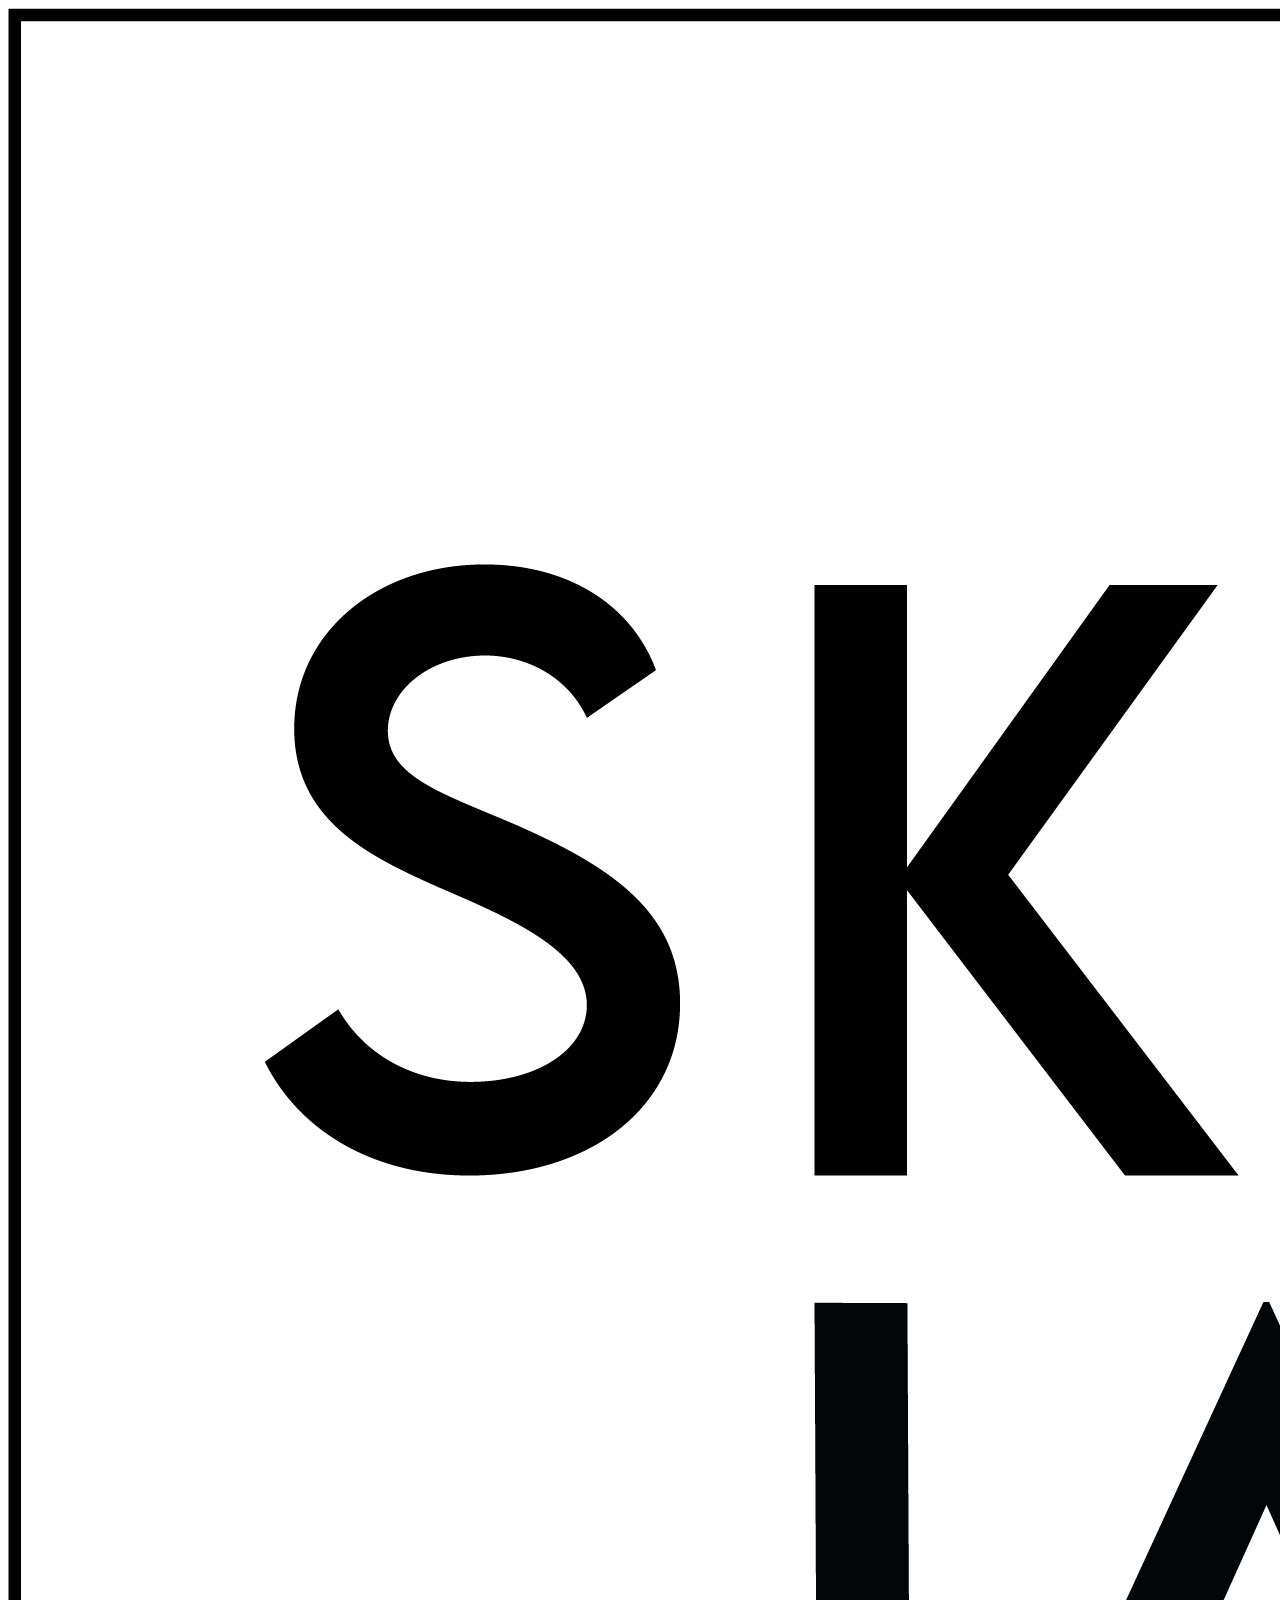
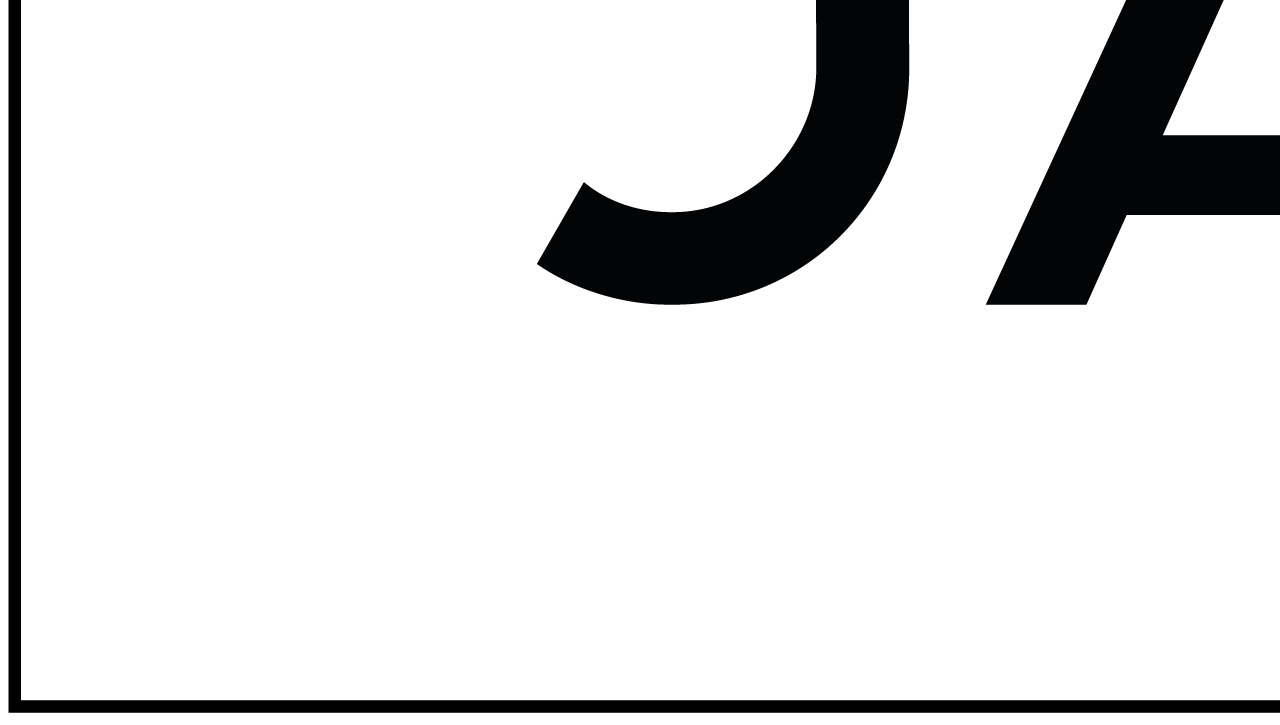
==== index.html @ 9f5096bf "website init" ====
<!DOCTYPE html>
<html lang="en">
<head>
    <meta charset="UTF-8">
    <meta name="viewport" content="width=device-width, initial-scale=1.0">

    <title>Document</title>
</head>
<body>
    <header id="headre">
        <img src="images/logo.png" alt="">
    </header>
</body>
</html>
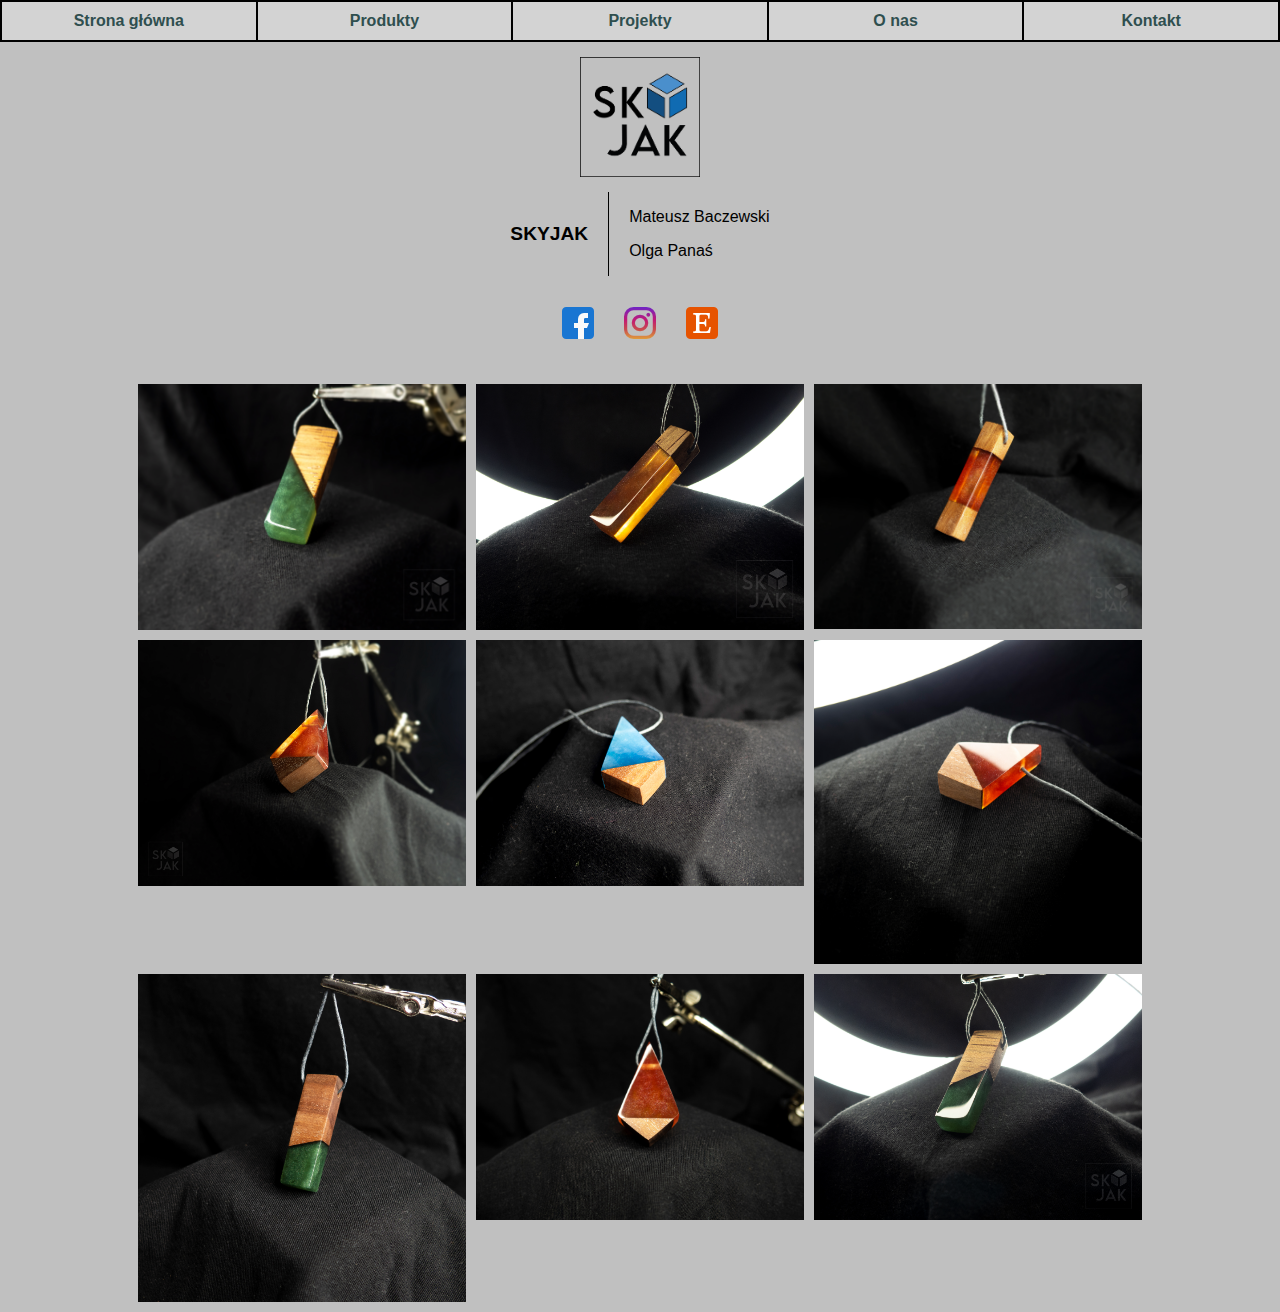
==== commit 586ae005: "BeforeChanges" ====
--- a/index.html
+++ b/index.html
@@ -3,12 +3,52 @@
 <head>
     <meta charset="UTF-8">
     <meta name="viewport" content="width=device-width, initial-scale=1.0">
-
+    <link rel="stylesheet" href="styles/styles.css">
+    <link rel="stylesheet" href="styles/header.css">
     <title>Document</title>
 </head>
 <body>
-    <header id="headre">
-        <img src="images/logo.png" alt="">
+    <header id="header">
+        <nav class="menu">
+            <ul>
+                <li><a href="#">Strona główna</a></li>
+                <li><a href="#">Produkty</a></li>
+                <li><a href="#">Projekty</a></li>
+                <li><a href="#">O nas</a></li>
+                <li><a href="#">Kontakt</a></li>
+            </ul>
+        </nav>
     </header>
+    <div class="logo-container">
+        <img class="logo" width="120px" src="images/logo.png" alt="">
+    </div>
+    <div class="text-container">
+        <div class="company-name">
+            <p>SKYJAK</p>
+        </div>
+        <div class="owners">
+            <p>Mateusz Baczewski</p>
+            <p>Olga Panaś</p>
+        </div>
+    </div>
+    <div class="conteiner">
+        <ul>
+            <li><a href="https://www.facebook.com/people/skyjak/100084129597681/" target="_blank"><img src="images/facebook.png" alt=""></a></li>
+            <li><a href="https://instagram.com/skyjak_/" target="_blank"><img src="images/instagram.png" alt=""></a></li>
+            <li><a href="https://skyjak.etsy.com" target="_blank"><img src="images/etsy.png" alt=""></a></li>
+        </ul>
+    </div>
+
+    <div class="image-conteiner">
+        <img src="images/photo1.jpg" alt="">
+        <img src="images/photo2.jpg" alt="">
+        <img src="images/photo3.jpg" alt="">
+        <img src="images/photo4.jpg" alt="">
+        <img src="images/photo5.jpg" alt="">
+        <img src="images/photo6.jpg" alt="">
+        <img src="images/photo7.jpg" alt="">
+        <img src="images/photo8.jpg" alt="">
+        <img src="images/photo9.jpg" alt="">
+    </div>
 </body>
 </html>--- a/styles/styles.css
+++ b/styles/styles.css
@@ -0,0 +1,63 @@
+:root{
+    box-sizing: border-box;
+    color: black;
+    background-color: #C0c0c0;
+    font-family: "Montserrat", sans-serif;
+}
+body{
+    margin: 0;
+}
+
+*,::before, ::after{
+    box-sizing: inherit;
+}
+
+.logo-container {
+    display: flex;
+    justify-content: center;
+    padding:15px;
+}
+
+.text-container {
+    display: flex;
+    justify-content: center;
+    align-items: center;
+    font-size: 1.2rem;
+}
+
+.owners{
+    padding-left: 20px;
+    border-left: 1px solid black;
+    font-size: 1rem;
+}
+.company-name{
+    padding-right: 20px;
+    font-weight: bold;
+}
+
+.conteiner ul{
+    list-style-type: none;
+    display: flex;
+    justify-content: center;
+    padding-inline-start: 0px;
+}
+.conteiner li{
+    padding: 15px;
+}
+
+.image-conteiner{
+    display: grid;
+    gap: 10px;
+    padding: 10px;
+    grid-template-columns: repeat(auto-fill, minmax(300px, 1fr));
+    margin: 0 10%;
+}
+.image-conteiner img{
+    width: 100%;
+    height: auto;
+    display: block;
+    transition: transform 1s; 
+}
+.image-container img:hover {
+    transform: scale(1.1);
+}--- a/styles/header.css
+++ b/styles/header.css
@@ -0,0 +1,31 @@
+.menu ul {
+    list-style-type: none;
+    padding: 0;
+    margin: 0;
+    display: flex;
+    justify-content: space-around;
+    border: 0.1px solid black;
+}
+
+.menu li {
+    flex: 1; 
+}
+
+.menu a {
+    display: block;
+    padding: 10px 0;
+    text-align: center;
+    text-decoration: none;
+    font-size: 1rem;
+    font-weight: bold;
+    color: darkslategray;
+    background-color: lightgray;
+    border: 0.1px solid black;
+    transition: background-color 0.3s, color 0.3s;
+    font-family: "Montserrat", sans-serif;
+}
+
+.menu a:hover {
+    background-color: rgb(86, 100, 114);
+    color: white;
+}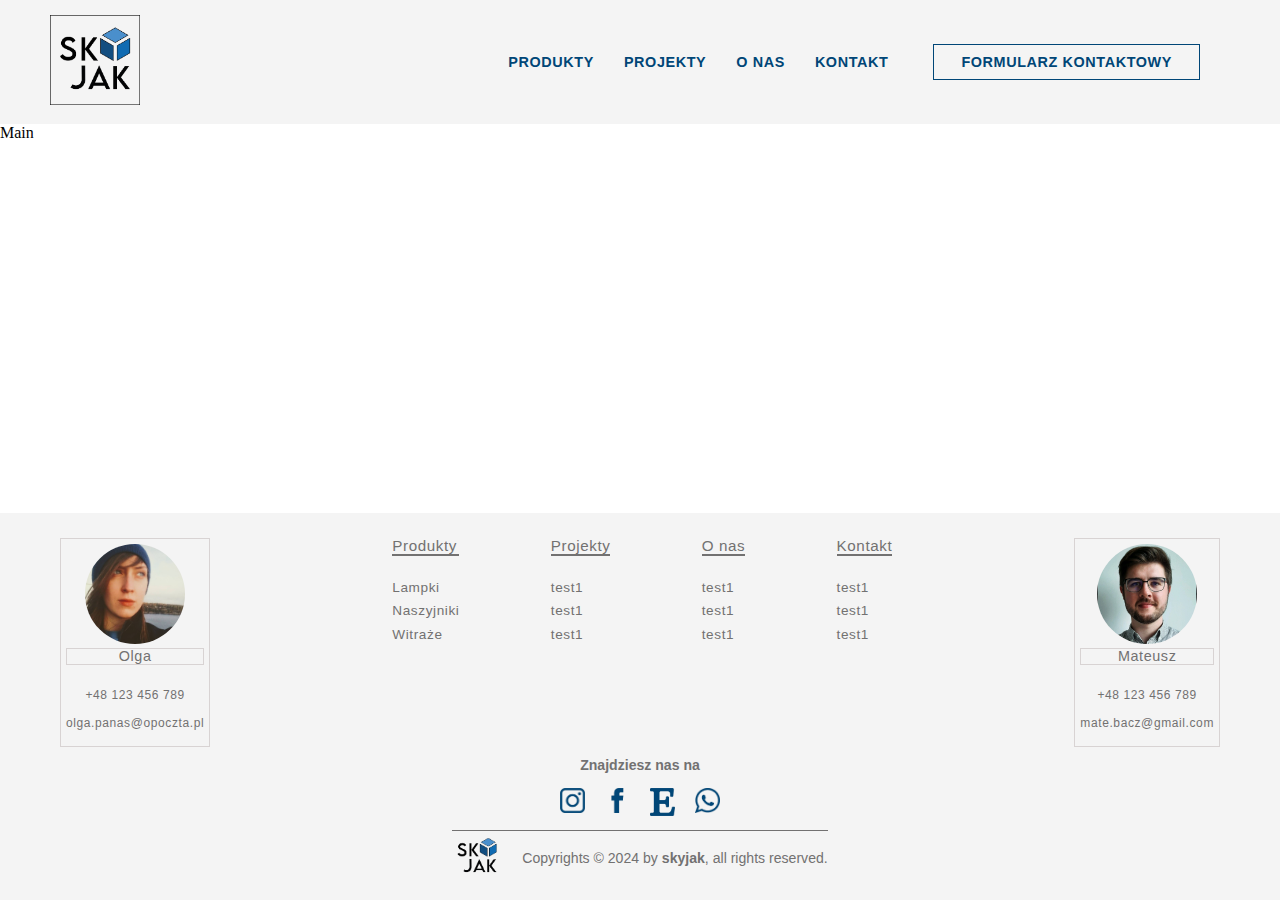
==== commit f31ece53: "new verions" ====
--- a/index.html
+++ b/index.html
@@ -4,51 +4,125 @@
     <meta charset="UTF-8">
     <meta name="viewport" content="width=device-width, initial-scale=1.0">
     <link rel="stylesheet" href="styles/styles.css">
-    <link rel="stylesheet" href="styles/header.css">
     <title>Document</title>
 </head>
 <body>
-    <header id="header">
-        <nav class="menu">
-            <ul>
-                <li><a href="#">Strona główna</a></li>
-                <li><a href="#">Produkty</a></li>
-                <li><a href="#">Projekty</a></li>
-                <li><a href="#">O nas</a></li>
-                <li><a href="#">Kontakt</a></li>
-            </ul>
+    <div class="nav-conteiner">
+        <nav class = "navigation">
+            <div class = "logo-conteiner">
+                <a href="index.html">
+                    <img width="90px" src="images/logo.png" alt="">
+                </a>
+            </div>
+            <div class="nav-bar-links">
+                <div class="products">
+                    <a href="#">Produkty</a>
+                    <div class="dropdown-products">
+                        <a href="#">Lampki</a>
+                        <a href="#">Naszyjniki</a>
+                        <a href="#">Witraże</a>
+                    </div>
+                </div>
+                <a href="#">Projekty</a></li>
+                <a href="#">O nas</a></li>
+                <a href="#">Kontakt</a></li>
+                <div class="nav-button">
+                    <a href="">Formularz kontaktowy</a>
+                </div>
+            </div>  
         </nav>
-    </header>
-    <div class="logo-container">
-        <img class="logo" width="120px" src="images/logo.png" alt="">
     </div>
-    <div class="text-container">
-        <div class="company-name">
-            <p>SKYJAK</p>
-        </div>
-        <div class="owners">
-            <p>Mateusz Baczewski</p>
-            <p>Olga Panaś</p>
+
+    <div class="main-content">
+        <div>Main</div>
+
+    </div>
+
+
+    <div class="footer-conteiner">
+        <div class="footer">
+            <div class="footer-column-wrapper">
+                <div class="person">
+                    <div class="person-img">
+                        <img src="images/olga.jpg" alt="">
+                    </div>
+                    <div class="person-name">Olga</div>
+                    <div class="phone-number"><a href="tel:+48123456789" class="phone-number">+48 123 456 789</a></div>
+                    <div class="email"><a href="mailto:olga.panas@opoczta.pl">olga.panas@opoczta.pl</a></div>
+                </div>
+                <div class="main-info-footer">
+                    <div class="items-footer">
+                        <p class="items-name-footer">Produkty</p>
+                        <div class="items-item-footer">
+                            <a href="#">Lampki</a>
+                            <a href="#">Naszyjniki</a>
+                            <a href="#">Witraże</a>
+                        </div>
+                    </div>
+                    <div class="items-footer">
+                        <p class="items-name-footer">Projekty</p>
+                        <div class="items-item-footer">
+                            <a href="#">test1</a>
+                            <a href="#">test1</a>
+                            <a href="#">test1</a>
+                        </div>
+                    </div>
+                    <div class="items-footer">
+                        <p class="items-name-footer">O nas</p>
+                        <div class="items-item-footer">
+                            <a href="#">test1</a>
+                            <a href="#">test1</a>
+                            <a href="#">test1</a>
+                        </div>
+                    </div>
+                    <div class="items-footer">
+                        <p class="items-name-footer">Kontakt</p>
+                        <div class="items-item-footer">
+                            <a href="#">test1</a>
+                            <a href="#">test1</a>
+                            <a href="#">test1</a>
+                        </div>
+                    </div>
+                </div>
+                <div class="person">
+                    <div class="person-img">
+                        <img src="images/mateusz.jpg" alt="">
+                    </div>
+                    <div class="person-name">Mateusz</div>
+                    <div class="phone-number"><a href="tel:+48123456789" >+48 123 456 789</a></div>
+                    <div class="email"><a href="mailto:mate.bacz@gmail.com" class="email">mate.bacz@gmail.com</a></div>
+                </div>
+            </div>
+            <div class = "footer-bottom">
+                <div class="find-us">
+                    <div class="find-us-text">Znajdziesz nas na</div>
+                </div>
+                <div class="social-media">
+                    <div class="instagram">
+                        <a href="#"><img src="images/insta-blue.png" alt=""></a>
+                    </div>
+                    <div class="facebook">
+                        <a href="#"><img src="images/fb-blue.png" alt=""></a>
+                    </div>
+                    <div class="etsy">
+                        <a href="#"><img src="images/etsy-blue.png" alt=""></a>
+                    </div>
+                    <div class="whatsapp">
+                        <a href="#"><img src="images/whatsapp-blue.png" alt=""></a>
+                    </div>
+                </div>
+                <div class="line"></div>
+                <div class="copyright-conteiner">
+                    <div class="logo-frameless">
+                        <img src="images/logoframeless.png" alt="">
+                    </div>
+                    <div class="copyright">
+                        <div class="copy-text">Copyrights © 2024 by <b>skyjak</b>, all rights reserved.</div>
+                    </div>
+                </div>
+            </div>
         </div>
     </div>
-    <div class="conteiner">
-        <ul>
-            <li><a href="https://www.facebook.com/people/skyjak/100084129597681/" target="_blank"><img src="images/facebook.png" alt=""></a></li>
-            <li><a href="https://instagram.com/skyjak_/" target="_blank"><img src="images/instagram.png" alt=""></a></li>
-            <li><a href="https://skyjak.etsy.com" target="_blank"><img src="images/etsy.png" alt=""></a></li>
-        </ul>
-    </div>
+</body>
+</html>
 
-    <div class="image-conteiner">
-        <img src="images/photo1.jpg" alt="">
-        <img src="images/photo2.jpg" alt="">
-        <img src="images/photo3.jpg" alt="">
-        <img src="images/photo4.jpg" alt="">
-        <img src="images/photo5.jpg" alt="">
-        <img src="images/photo6.jpg" alt="">
-        <img src="images/photo7.jpg" alt="">
-        <img src="images/photo8.jpg" alt="">
-        <img src="images/photo9.jpg" alt="">
-    </div>
-</body>
-</html>--- a/styles/styles.css
+++ b/styles/styles.css
@@ -1,4 +1,249 @@
-:root{
+
+* {
+    margin: 0;
+    padding: 0;
+    box-sizing: border-box;
+}
+body{
+    margin: 0;
+    padding: 0;
+    background-color: white;
+    display: flex;
+    flex-direction: column;
+}
+
+html, body {
+    height: 100%;
+}
+.nav-conteiner{
+    display: flex;
+    justify-content: center;
+    background-color: #f4f4f4; 
+}
+.navigation{
+    display: flex;
+    justify-content: space-between;
+    align-items: center;
+    padding: 15px 50px;
+    max-width: 1440px;
+    width: 100%;
+    margin: 0 auto;
+}
+
+.nav-bar-links{
+    display: flex;
+    align-items: center;
+}
+.nav-bar-links a{
+    padding: 15px
+}
+
+.nav-bar-links .dropdown-products{
+    position: absolute;
+    background-color: #fff;
+    border: 1px solid #ccc;
+    padding: 10px;
+    flex-direction: column;
+    display:none;
+}
+.nav-bar-links .products:hover .dropdown-products{
+    display: flex;
+} 
+a{
+    text-decoration: none;
+    color: #004677;
+    font-size: 0.9em;
+    letter-spacing: 0.6px;
+    text-transform: uppercase;
+    font-weight: 600;
+    line-height: 1;
+    font-family: termina, sans-serif;
+}
+a:hover{
+    text-decoration: underline;
+    text-underline-offset: 7px;
+}
+.nav-button a{
+    border: 1px solid #004677;
+    letter-spacing: .6px;
+    padding: .64em 1.88em;
+    font-weight: 600;
+    text-decoration: none;
+    transition: all .2s;
+    margin: 30px;
+}
+.nav-button a:hover{
+    background-color: #004677;
+    color: #f4f4f4;
+}
+
+.footer-conteiner{
+    display: flex;
+    justify-content: center;
+    background-color: #f4f4f4; 
+}
+
+.footer{
+    display: flex;
+    flex-direction: column;
+    justify-content: space-between;
+    align-items: center;
+    padding: 15px 50px;
+    max-width: 1440px;
+    width: 100%;
+    margin: 0 auto;
+}
+
+.footer-bottom .social-media{
+    display: flex;
+    flex-direction: row;
+}
+.footer-bottom{
+    display: flex;
+    flex-direction: column;
+    justify-content: center;
+    align-items: center;
+}
+.footer-bottom hr{
+    background-color: #004677;
+    height: 2px;
+    width: 100%;
+}
+.logo-frameless{
+    padding-right: 20px;
+}
+.logo-frameless img{
+    height: 50px;
+}
+.copy-text{
+    font-family: franklin-gothic-atf, sans-serif;
+    font-size: .88em;
+    color: #727171;
+}
+
+.copyright-conteiner{
+    display: flex;
+    flex-direction: row;
+    align-items: center;
+}
+
+.social-media img{
+    width: 25px;
+}
+
+.social-media div {
+    padding: 10px;
+}
+
+.find-us-text{
+    font-family: franklin-gothic-atf, sans-serif;
+    font-size: .88em;
+    padding-bottom: 5px;
+    color: #727171;
+    font-weight: bold;
+}
+
+.line {
+    width: 100%; 
+    height: 1px; 
+    background-color: #727171; 
+    margin: 0; 
+}
+
+.main-content{
+    background-color: white;
+    display: flex;
+    width: 100%;
+    height: 100%;
+    flex-grow: 1;
+}
+.footer-column-wrapper{
+    display: flex;
+    padding: 10px;
+    width: 100%;
+    justify-content: space-between;
+    max-width: 1440px;
+}
+.person{
+    display: flex;
+    justify-content: center;
+    flex-direction: column;
+    align-items: center;
+    border: 1px solid  #d8d3d3;
+    padding: 5px;
+}
+
+.person a {
+    font-family: franklin-gothic-atf, sans-serif;
+    font-size: 0.75em;
+    color: #727171;
+    text-transform: lowercase;
+    font-weight: normal;
+}
+.person a :hover{
+    text-decoration: underline;
+}
+.email{
+    padding: 10px 0px;
+}
+.phone-number{
+    padding-top: 20px;
+}
+.person-img img{
+    width: 100px;
+    border-radius: 50%;
+}
+
+.person-name{
+    display: flex;
+    justify-content: center;
+    text-decoration: none;
+    color: #727171;
+    font-size: 0.9em;
+    letter-spacing: 0.6px;
+    line-height: 1;
+    font-family: termina, sans-serif;
+    border: 1px solid  #d8d3d3;
+    width: 100%;
+}
+
+.main-info-footer{
+    display: flex;
+    justify-content: space-between;
+    width: 50%;
+    padding: 0px 40px;
+}
+
+.main-info-footer p{
+    color: #727171;
+    font-size: 0.95em;
+    letter-spacing: 0.6px;
+    line-height: 1;
+    font-family: termina, sans-serif;
+    border-bottom: #727171 solid 2px;
+}
+.items-item-footer{
+    display: flex;
+    flex-direction: column;
+    padding-top: 20px;
+}
+
+
+.items-item-footer a{
+    color: #727171;
+    font-size: 0.85em;
+    letter-spacing: 0.6px;
+    line-height: 1;
+    font-weight: normal;
+    font-family: termina, sans-serif;
+    padding: 5px 0px;
+    text-transform: none;
+
+}
+
+
+
+/* :root{
     box-sizing: border-box;
     color: black;
     background-color: #C0c0c0;
@@ -60,4 +305,4 @@
 }
 .image-container img:hover {
     transform: scale(1.1);
-}+} */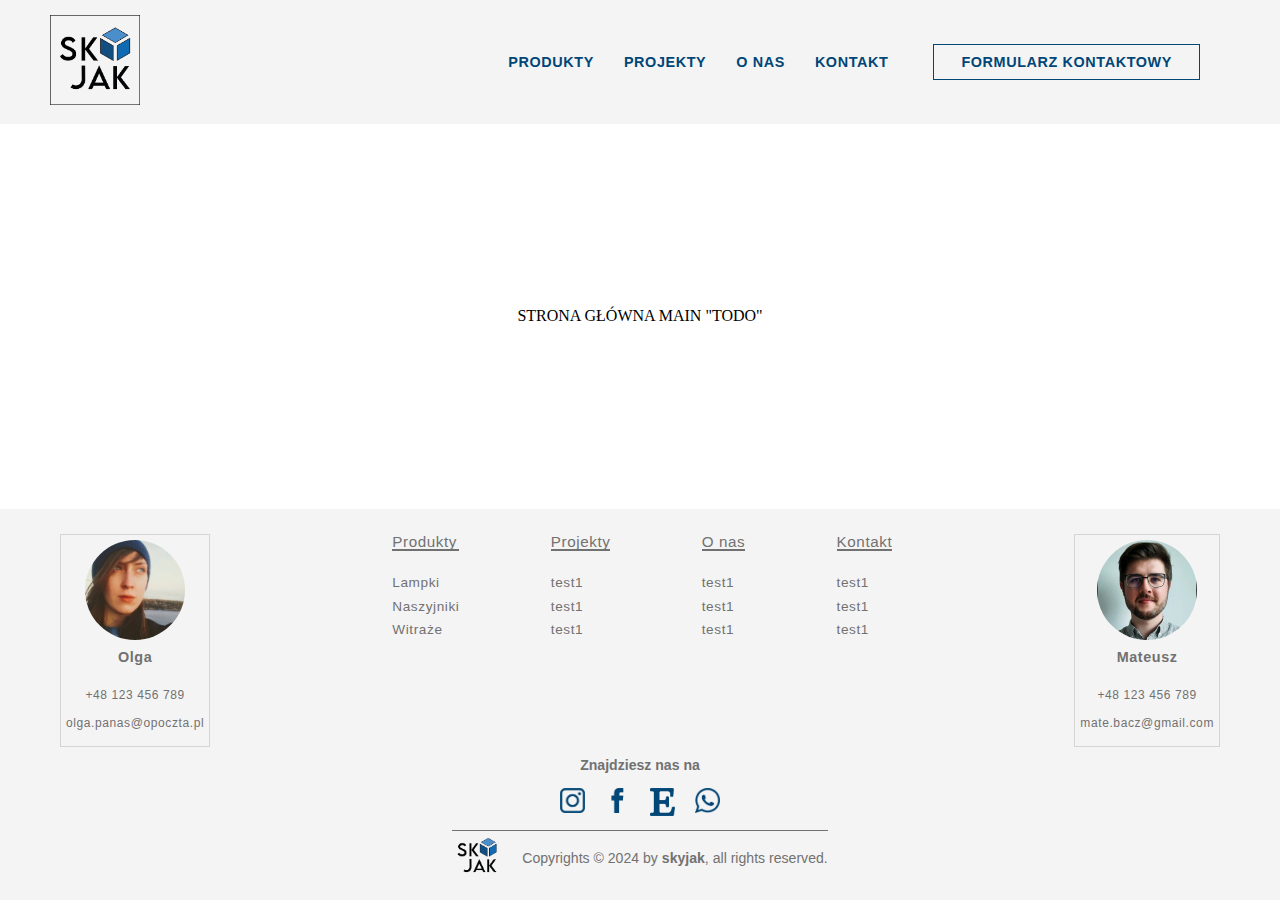
==== commit d0eab83e: "Global var / header and footer out of index.html" ====
--- a/index.html
+++ b/index.html
@@ -4,125 +4,20 @@
     <meta charset="UTF-8">
     <meta name="viewport" content="width=device-width, initial-scale=1.0">
     <link rel="stylesheet" href="styles/styles.css">
+    <link rel="stylesheet" href="styles/header.css">
+    <link rel="stylesheet" href="styles/footer.css">
+    <script src="scripts/script.js"></script>
     <title>Document</title>
 </head>
 <body>
-    <div class="nav-conteiner">
-        <nav class = "navigation">
-            <div class = "logo-conteiner">
-                <a href="index.html">
-                    <img width="90px" src="images/logo.png" alt="">
-                </a>
-            </div>
-            <div class="nav-bar-links">
-                <div class="products">
-                    <a href="#">Produkty</a>
-                    <div class="dropdown-products">
-                        <a href="#">Lampki</a>
-                        <a href="#">Naszyjniki</a>
-                        <a href="#">Witraże</a>
-                    </div>
-                </div>
-                <a href="#">Projekty</a></li>
-                <a href="#">O nas</a></li>
-                <a href="#">Kontakt</a></li>
-                <div class="nav-button">
-                    <a href="">Formularz kontaktowy</a>
-                </div>
-            </div>  
-        </nav>
+    <div id="header"></div>
+
+    <div class="main-content">
+        <div>STRONA GŁÓWNA MAIN "TODO"</div>
     </div>
 
-    <div class="main-content">
-        <div>Main</div>
+    <div id="footer"></div>
 
-    </div>
-
-
-    <div class="footer-conteiner">
-        <div class="footer">
-            <div class="footer-column-wrapper">
-                <div class="person">
-                    <div class="person-img">
-                        <img src="images/olga.jpg" alt="">
-                    </div>
-                    <div class="person-name">Olga</div>
-                    <div class="phone-number"><a href="tel:+48123456789" class="phone-number">+48 123 456 789</a></div>
-                    <div class="email"><a href="mailto:olga.panas@opoczta.pl">olga.panas@opoczta.pl</a></div>
-                </div>
-                <div class="main-info-footer">
-                    <div class="items-footer">
-                        <p class="items-name-footer">Produkty</p>
-                        <div class="items-item-footer">
-                            <a href="#">Lampki</a>
-                            <a href="#">Naszyjniki</a>
-                            <a href="#">Witraże</a>
-                        </div>
-                    </div>
-                    <div class="items-footer">
-                        <p class="items-name-footer">Projekty</p>
-                        <div class="items-item-footer">
-                            <a href="#">test1</a>
-                            <a href="#">test1</a>
-                            <a href="#">test1</a>
-                        </div>
-                    </div>
-                    <div class="items-footer">
-                        <p class="items-name-footer">O nas</p>
-                        <div class="items-item-footer">
-                            <a href="#">test1</a>
-                            <a href="#">test1</a>
-                            <a href="#">test1</a>
-                        </div>
-                    </div>
-                    <div class="items-footer">
-                        <p class="items-name-footer">Kontakt</p>
-                        <div class="items-item-footer">
-                            <a href="#">test1</a>
-                            <a href="#">test1</a>
-                            <a href="#">test1</a>
-                        </div>
-                    </div>
-                </div>
-                <div class="person">
-                    <div class="person-img">
-                        <img src="images/mateusz.jpg" alt="">
-                    </div>
-                    <div class="person-name">Mateusz</div>
-                    <div class="phone-number"><a href="tel:+48123456789" >+48 123 456 789</a></div>
-                    <div class="email"><a href="mailto:mate.bacz@gmail.com" class="email">mate.bacz@gmail.com</a></div>
-                </div>
-            </div>
-            <div class = "footer-bottom">
-                <div class="find-us">
-                    <div class="find-us-text">Znajdziesz nas na</div>
-                </div>
-                <div class="social-media">
-                    <div class="instagram">
-                        <a href="#"><img src="images/insta-blue.png" alt=""></a>
-                    </div>
-                    <div class="facebook">
-                        <a href="#"><img src="images/fb-blue.png" alt=""></a>
-                    </div>
-                    <div class="etsy">
-                        <a href="#"><img src="images/etsy-blue.png" alt=""></a>
-                    </div>
-                    <div class="whatsapp">
-                        <a href="#"><img src="images/whatsapp-blue.png" alt=""></a>
-                    </div>
-                </div>
-                <div class="line"></div>
-                <div class="copyright-conteiner">
-                    <div class="logo-frameless">
-                        <img src="images/logoframeless.png" alt="">
-                    </div>
-                    <div class="copyright">
-                        <div class="copy-text">Copyrights © 2024 by <b>skyjak</b>, all rights reserved.</div>
-                    </div>
-                </div>
-            </div>
-        </div>
-    </div>
 </body>
 </html>
 
--- a/styles/styles.css
+++ b/styles/styles.css
@@ -3,6 +3,11 @@
     margin: 0;
     padding: 0;
     box-sizing: border-box;
+}
+:root {
+    --primary-color: #004677;
+    --background-color: #f4f4f4;
+    --text-color-footer:#727171;
 }
 body{
     margin: 0;
@@ -15,43 +20,10 @@
 html, body {
     height: 100%;
 }
-.nav-conteiner{
-    display: flex;
-    justify-content: center;
-    background-color: #f4f4f4; 
-}
-.navigation{
-    display: flex;
-    justify-content: space-between;
-    align-items: center;
-    padding: 15px 50px;
-    max-width: 1440px;
-    width: 100%;
-    margin: 0 auto;
-}
 
-.nav-bar-links{
-    display: flex;
-    align-items: center;
-}
-.nav-bar-links a{
-    padding: 15px
-}
-
-.nav-bar-links .dropdown-products{
-    position: absolute;
-    background-color: #fff;
-    border: 1px solid #ccc;
-    padding: 10px;
-    flex-direction: column;
-    display:none;
-}
-.nav-bar-links .products:hover .dropdown-products{
-    display: flex;
-} 
 a{
     text-decoration: none;
-    color: #004677;
+    color:var(--primary-color);
     font-size: 0.9em;
     letter-spacing: 0.6px;
     text-transform: uppercase;
@@ -63,92 +35,7 @@
     text-decoration: underline;
     text-underline-offset: 7px;
 }
-.nav-button a{
-    border: 1px solid #004677;
-    letter-spacing: .6px;
-    padding: .64em 1.88em;
-    font-weight: 600;
-    text-decoration: none;
-    transition: all .2s;
-    margin: 30px;
-}
-.nav-button a:hover{
-    background-color: #004677;
-    color: #f4f4f4;
-}
 
-.footer-conteiner{
-    display: flex;
-    justify-content: center;
-    background-color: #f4f4f4; 
-}
-
-.footer{
-    display: flex;
-    flex-direction: column;
-    justify-content: space-between;
-    align-items: center;
-    padding: 15px 50px;
-    max-width: 1440px;
-    width: 100%;
-    margin: 0 auto;
-}
-
-.footer-bottom .social-media{
-    display: flex;
-    flex-direction: row;
-}
-.footer-bottom{
-    display: flex;
-    flex-direction: column;
-    justify-content: center;
-    align-items: center;
-}
-.footer-bottom hr{
-    background-color: #004677;
-    height: 2px;
-    width: 100%;
-}
-.logo-frameless{
-    padding-right: 20px;
-}
-.logo-frameless img{
-    height: 50px;
-}
-.copy-text{
-    font-family: franklin-gothic-atf, sans-serif;
-    font-size: .88em;
-    color: #727171;
-}
-
-.copyright-conteiner{
-    display: flex;
-    flex-direction: row;
-    align-items: center;
-}
-
-.social-media img{
-    width: 25px;
-}
-
-.social-media div {
-    padding: 10px;
-}
-
-.find-us-text{
-    font-family: franklin-gothic-atf, sans-serif;
-    font-size: .88em;
-    padding-bottom: 5px;
-    color: #727171;
-    font-weight: bold;
-}
-
-.line {
-    width: 100%; 
-    height: 1px; 
-    background-color: #727171; 
-    margin: 0; 
-}
 
 .main-content{
     background-color: white;
@@ -156,90 +43,11 @@
     width: 100%;
     height: 100%;
     flex-grow: 1;
-}
-.footer-column-wrapper{
-    display: flex;
-    padding: 10px;
-    width: 100%;
-    justify-content: space-between;
-    max-width: 1440px;
-}
-.person{
-    display: flex;
     justify-content: center;
-    flex-direction: column;
     align-items: center;
-    border: 1px solid  #d8d3d3;
-    padding: 5px;
-}
-
-.person a {
-    font-family: franklin-gothic-atf, sans-serif;
-    font-size: 0.75em;
-    color: #727171;
-    text-transform: lowercase;
-    font-weight: normal;
-}
-.person a :hover{
-    text-decoration: underline;
-}
-.email{
-    padding: 10px 0px;
-}
-.phone-number{
-    padding-top: 20px;
-}
-.person-img img{
-    width: 100px;
-    border-radius: 50%;
-}
-
-.person-name{
-    display: flex;
-    justify-content: center;
-    text-decoration: none;
-    color: #727171;
-    font-size: 0.9em;
-    letter-spacing: 0.6px;
-    line-height: 1;
-    font-family: termina, sans-serif;
-    border: 1px solid  #d8d3d3;
-    width: 100%;
-}
-
-.main-info-footer{
-    display: flex;
-    justify-content: space-between;
-    width: 50%;
-    padding: 0px 40px;
-}
-
-.main-info-footer p{
-    color: #727171;
-    font-size: 0.95em;
-    letter-spacing: 0.6px;
-    line-height: 1;
-    font-family: termina, sans-serif;
-    border-bottom: #727171 solid 2px;
-}
-.items-item-footer{
-    display: flex;
-    flex-direction: column;
-    padding-top: 20px;
 }
 
 
-.items-item-footer a{
-    color: #727171;
-    font-size: 0.85em;
-    letter-spacing: 0.6px;
-    line-height: 1;
-    font-weight: normal;
-    font-family: termina, sans-serif;
-    padding: 5px 0px;
-    text-transform: none;
-
-}
 
 
 
--- a/styles/header.css
+++ b/styles/header.css
@@ -0,0 +1,45 @@
+.nav-container{
+    display: flex;
+    justify-content: center;
+    background-color: var(--background-color); 
+}
+.navigation{
+    display: flex;
+    justify-content: space-between;
+    align-items: center;
+    padding: 15px 50px;
+    max-width: 1440px;
+    width: 100%;
+    margin: 0 auto;
+}
+.nav-bar-links{
+    display: flex;
+    align-items: center;
+}
+.nav-bar-links a{
+    padding: 15px
+}
+.nav-bar-links .dropdown-products{
+    position: absolute;
+    background-color: #fff;
+    border: 1px solid #ccc;
+    padding: 10px;
+    flex-direction: column;
+    display:none;
+}
+.nav-bar-links .products:hover .dropdown-products{
+    display: flex;
+}
+.nav-button a{
+    border: 1px solid var(--primary-color);
+    letter-spacing: .6px;
+    padding: .64em 1.88em;
+    font-weight: 600;
+    text-decoration: none;
+    transition: all .2s;
+    margin: 30px;
+}
+.nav-button a:hover{
+    background-color: var(--primary-color);
+    color: var(--background-color);
+}--- a/styles/footer.css
+++ b/styles/footer.css
@@ -0,0 +1,157 @@
+.footer-conteiner{
+    display: flex;
+    justify-content: center;
+    background-color: #f4f4f4; 
+}
+
+.footer{
+    display: flex;
+    flex-direction: column;
+    justify-content: space-between;
+    align-items: center;
+    padding: 15px 50px;
+    max-width: 1440px;
+    width: 100%;
+    margin: 0 auto;
+}
+
+.footer-bottom .social-media{
+    display: flex;
+    flex-direction: row;
+}
+.footer-bottom{
+    display: flex;
+    flex-direction: column;
+    justify-content: center;
+    align-items: center;
+}
+.footer-bottom hr{
+    background-color: #004677;
+    height: 2px;
+    width: 100%;
+}
+.logo-frameless{
+    padding-right: 20px;
+}
+.logo-frameless img{
+    height: 50px;
+}
+.copy-text{
+    font-family: franklin-gothic-atf, sans-serif;
+    font-size: .88em;
+    color: #727171;
+}
+
+.copyright-conteiner{
+    display: flex;
+    flex-direction: row;
+    align-items: center;
+}
+
+.social-media img{
+    width: 25px;
+}
+
+.social-media div {
+    padding: 10px;
+}
+
+.find-us-text{
+    font-family: franklin-gothic-atf, sans-serif;
+    font-size: .88em;
+    padding-bottom: 5px;
+    color: #727171;
+    font-weight: bold;
+}
+
+.line {
+    width: 100%; 
+    height: 1px; 
+    background-color: #727171; 
+    margin: 0; 
+}
+
+
+.footer-column-wrapper{
+    display: flex;
+    padding: 10px;
+    width: 100%;
+    justify-content: space-between;
+    max-width: 1440px;
+}
+.person{
+    display: flex;
+    justify-content: center;
+    flex-direction: column;
+    align-items: center;
+    border: 1px solid  #d8d3d3;
+    padding: 5px;
+}
+
+.person a {
+    font-family: franklin-gothic-atf, sans-serif;
+    font-size: 0.75em;
+    color: #727171;
+    text-transform: lowercase;
+    font-weight: normal;
+}
+.person a :hover{
+    text-decoration: underline;
+}
+.email{
+    padding: 10px 0px;
+}
+.phone-number{
+    padding-top: 20px;
+}
+.person-img img{
+    width: 100px;
+    border-radius: 50%;
+}
+
+.person-name{
+    display: flex;
+    justify-content: center;
+    text-decoration: none;
+    color: #727171;
+    font-size: 0.9em;
+    letter-spacing: 0.6px;
+    font-family: termina, sans-serif;
+    padding-top: 5px;
+    width: 100%;
+    font-weight: 600;
+}
+
+.main-info-footer{
+    display: flex;
+    justify-content: space-between;
+    width: 50%;
+    padding: 0px 40px;
+}
+
+.main-info-footer p{
+    color: #727171;
+    font-size: 0.95em;
+    letter-spacing: 0.6px;
+    line-height: 1;
+    font-family: termina, sans-serif;
+    border-bottom: #727171 solid 2px;
+}
+.items-item-footer{
+    display: flex;
+    flex-direction: column;
+    padding-top: 20px;
+}
+
+
+.items-item-footer a{
+    color: #727171;
+    font-size: 0.85em;
+    letter-spacing: 0.6px;
+    line-height: 1;
+    font-weight: normal;
+    font-family: termina, sans-serif;
+    padding: 5px 0px;
+    text-transform: none;
+
+}
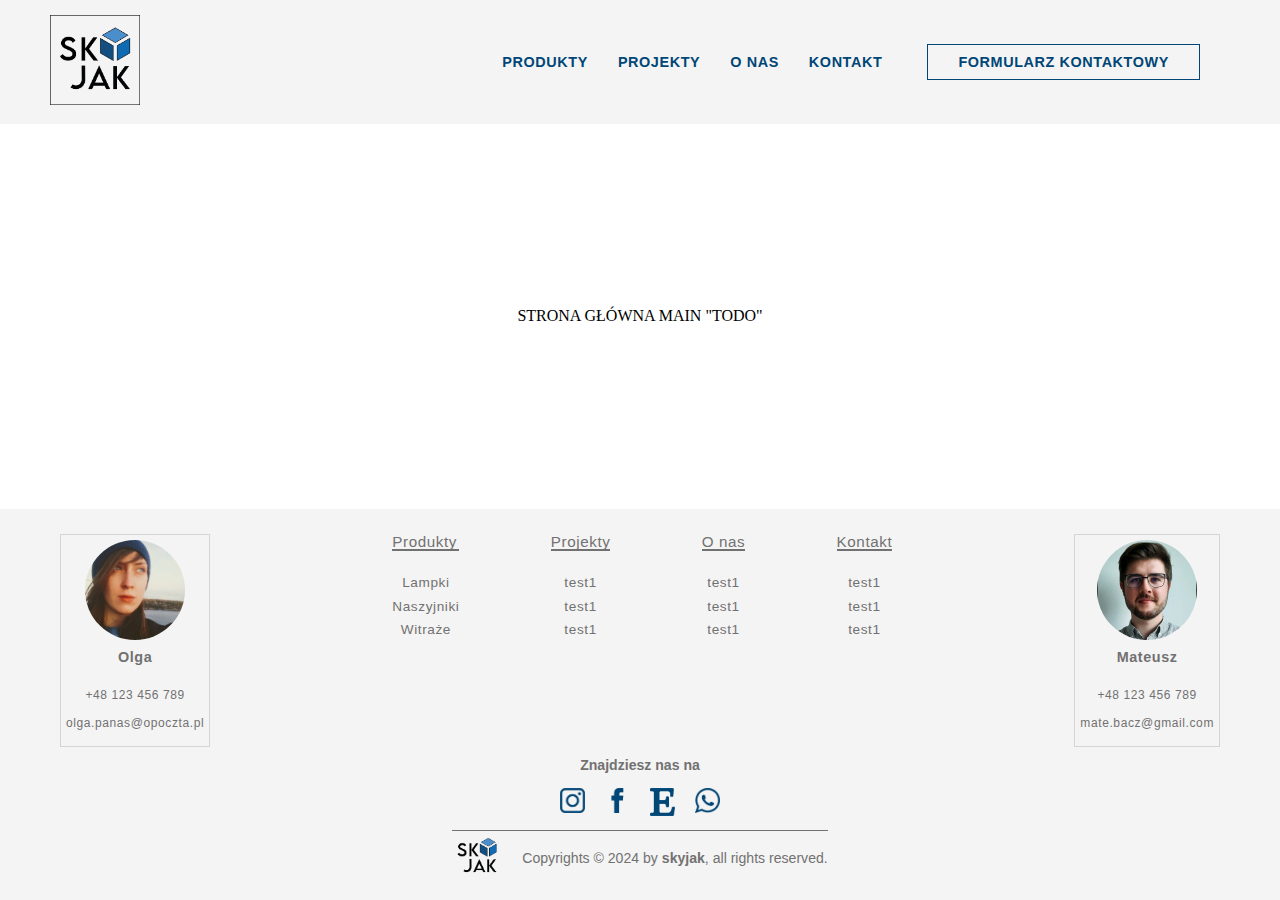
==== commit 3b591206: "changes" ====
--- a/index.html
+++ b/index.html
@@ -6,18 +6,17 @@
     <link rel="stylesheet" href="styles/styles.css">
     <link rel="stylesheet" href="styles/header.css">
     <link rel="stylesheet" href="styles/footer.css">
+    <link rel="icon" href="images/logoframelessbackground.jpg" type="image/x-icon">
     <script src="scripts/script.js"></script>
-    <title>Document</title>
+    <title>Skyjak</title>
 </head>
 <body>
     <div id="header"></div>
-
     <div class="main-content">
         <div>STRONA GŁÓWNA MAIN "TODO"</div>
     </div>
-
     <div id="footer"></div>
-
+    <script src="scripts/script.js"></script>
 </body>
 </html>
 
--- a/styles/styles.css
+++ b/styles/styles.css
@@ -24,7 +24,7 @@
 a{
     text-decoration: none;
     color:var(--primary-color);
-    font-size: 0.9em;
+    font-size: 0.9rem;
     letter-spacing: 0.6px;
     text-transform: uppercase;
     font-weight: 600;
@@ -46,71 +46,3 @@
     justify-content: center;
     align-items: center;
 }
-
-
-
-
-
-/* :root{
-    box-sizing: border-box;
-    color: black;
-    background-color: #C0c0c0;
-    font-family: "Montserrat", sans-serif;
-}
-body{
-    margin: 0;
-}
-
-*,::before, ::after{
-    box-sizing: inherit;
-}
-
-.logo-container {
-    display: flex;
-    justify-content: center;
-    padding:15px;
-}
-
-.text-container {
-    display: flex;
-    justify-content: center;
-    align-items: center;
-    font-size: 1.2rem;
-}
-
-.owners{
-    padding-left: 20px;
-    border-left: 1px solid black;
-    font-size: 1rem;
-}
-.company-name{
-    padding-right: 20px;
-    font-weight: bold;
-}
-
-.conteiner ul{
-    list-style-type: none;
-    display: flex;
-    justify-content: center;
-    padding-inline-start: 0px;
-}
-.conteiner li{
-    padding: 15px;
-}
-
-.image-conteiner{
-    display: grid;
-    gap: 10px;
-    padding: 10px;
-    grid-template-columns: repeat(auto-fill, minmax(300px, 1fr));
-    margin: 0 10%;
-}
-.image-conteiner img{
-    width: 100%;
-    height: auto;
-    display: block;
-    transition: transform 1s; 
-}
-.image-container img:hover {
-    transform: scale(1.1);
-} */--- a/styles/header.css
+++ b/styles/header.css
@@ -17,7 +17,7 @@
     align-items: center;
 }
 .nav-bar-links a{
-    padding: 15px
+    padding: 15px;
 }
 .nav-bar-links .dropdown-products{
     position: absolute;
@@ -33,7 +33,7 @@
 .nav-button a{
     border: 1px solid var(--primary-color);
     letter-spacing: .6px;
-    padding: .64em 1.88em;
+    padding: .64em 1.88rem;
     font-weight: 600;
     text-decoration: none;
     transition: all .2s;
@@ -42,4 +42,58 @@
 .nav-button a:hover{
     background-color: var(--primary-color);
     color: var(--background-color);
+}
+
+.hamburger{
+    display: none;
+}
+
+.bar {
+    display: block;
+    width: 30px;
+    height: 3px;
+    margin: 5px auto;
+    -webkit-transition: all 0.3s ease-in-out;
+    transition: all 0.3s ease-in-out;
+    background-color: var(--primary-color);
+}
+
+@media only screen and (max-width: 940px) {
+    .nav-bar-links{
+        position: fixed;
+        left: -100%;
+        top: 7rem;
+        flex-direction: column;
+        background-color: #fff;
+        width: 100%;
+        border-radius: 10px;
+        text-align: center;
+        transition: 0.3s;
+        box-shadow:
+            0 10px 27px rgba(0, 0, 0, 0.05);
+
+    }
+
+    .nav-bar-links div{
+        padding: 15px 0 ;
+    }
+    .nav-bar-links.active {
+        left: 0;
+    }
+    .hamburger{
+        display: block;
+        cursor: pointer;
+    }
+    .hamburger.active .bar:nth-child(2) {
+        opacity: 0;
+    }
+
+    .hamburger.active .bar:nth-child(1) {
+        transform: translateY(8px) rotate(45deg);
+    }
+
+    .hamburger.active .bar:nth-child(3) {
+        transform: translateY(-8px) rotate(-45deg);
+    }
+
 }--- a/styles/footer.css
+++ b/styles/footer.css
@@ -38,7 +38,7 @@
 }
 .copy-text{
     font-family: franklin-gothic-atf, sans-serif;
-    font-size: .88em;
+    font-size: .88rem;
     color: #727171;
 }
 
@@ -58,7 +58,7 @@
 
 .find-us-text{
     font-family: franklin-gothic-atf, sans-serif;
-    font-size: .88em;
+    font-size: .88rem;
     padding-bottom: 5px;
     color: #727171;
     font-weight: bold;
@@ -90,7 +90,7 @@
 
 .person a {
     font-family: franklin-gothic-atf, sans-serif;
-    font-size: 0.75em;
+    font-size: 0.75rem;
     color: #727171;
     text-transform: lowercase;
     font-weight: normal;
@@ -114,7 +114,7 @@
     justify-content: center;
     text-decoration: none;
     color: #727171;
-    font-size: 0.9em;
+    font-size: 0.9rem;
     letter-spacing: 0.6px;
     font-family: termina, sans-serif;
     padding-top: 5px;
@@ -131,22 +131,23 @@
 
 .main-info-footer p{
     color: #727171;
-    font-size: 0.95em;
+    font-size: 0.95rem;
     letter-spacing: 0.6px;
     line-height: 1;
     font-family: termina, sans-serif;
     border-bottom: #727171 solid 2px;
 }
-.items-item-footer{
+.items-footer{
     display: flex;
     flex-direction: column;
     padding-top: 20px;
+    align-items: center;
 }
 
 
-.items-item-footer a{
+.items-footer a{
     color: #727171;
-    font-size: 0.85em;
+    font-size: 0.85rem;
     letter-spacing: 0.6px;
     line-height: 1;
     font-weight: normal;
